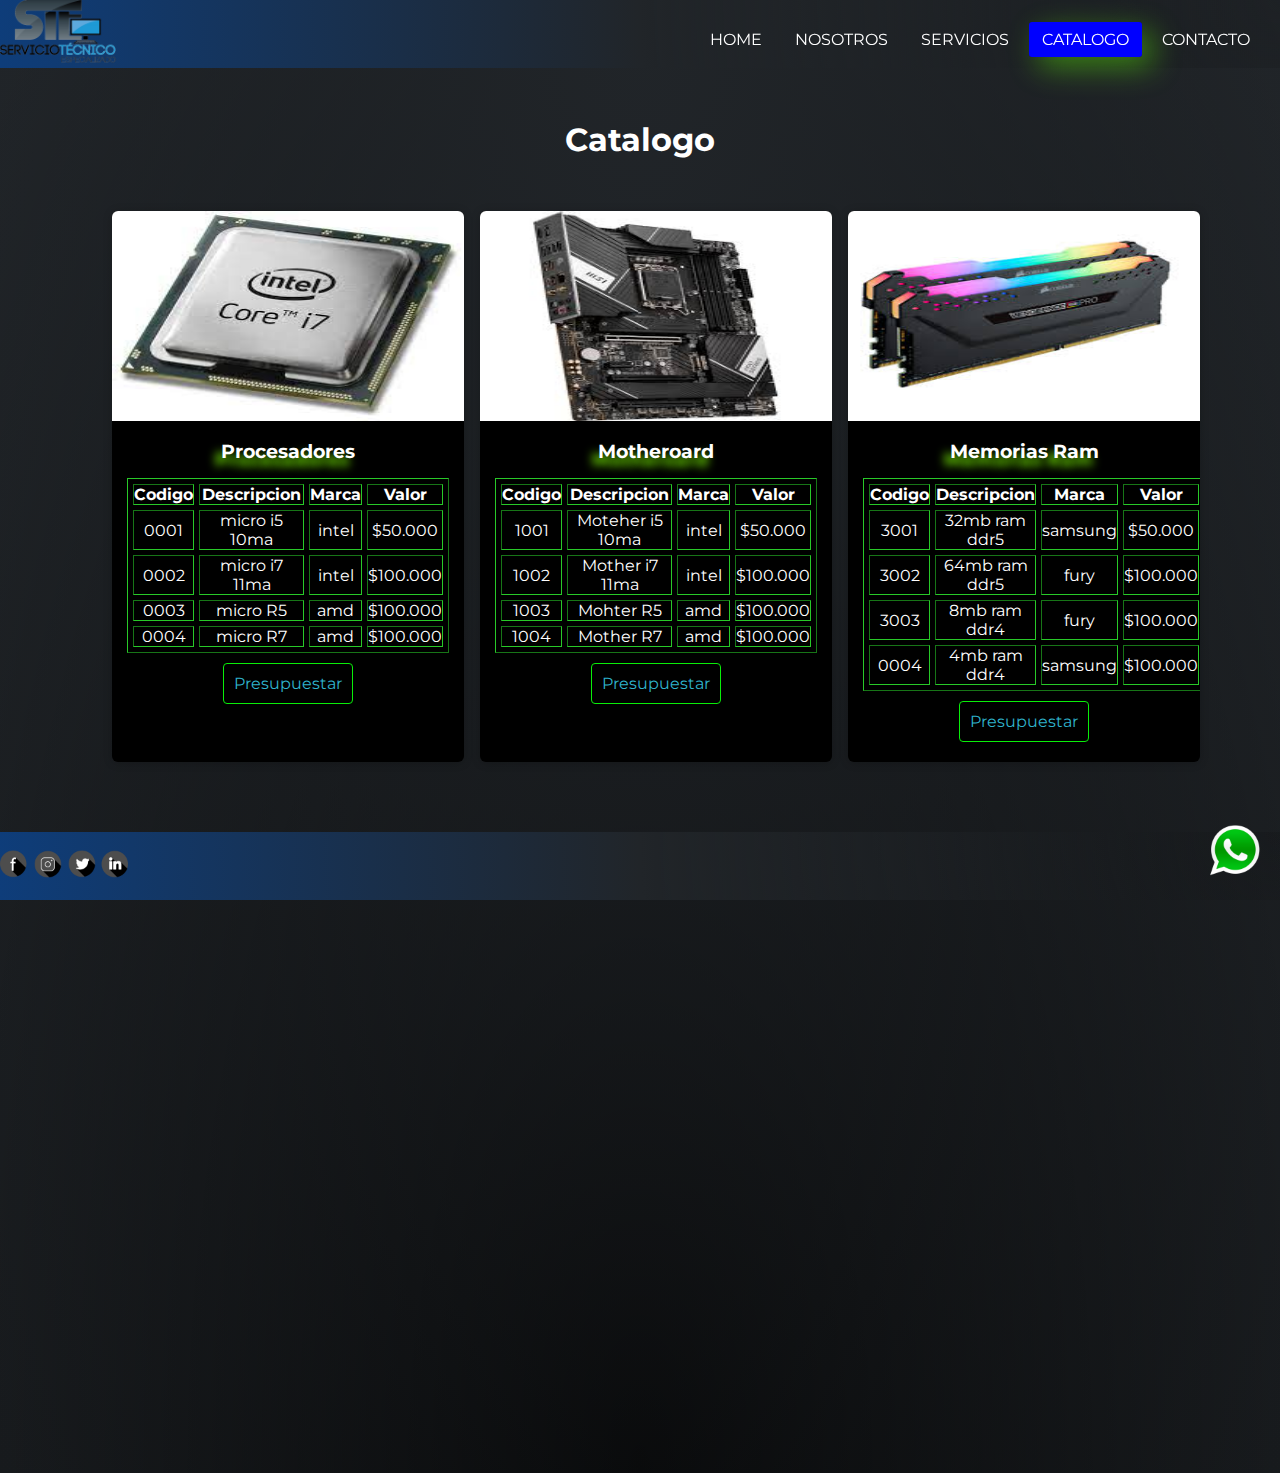
==== pages/Catalogo.html @ b63f4dee "comentario" ====
<!DOCTYPE html>
<html lang="es">
<head>
	<meta charset="UTF-8">
	<meta name="viewport" content="width=device-width, user-scalable=no, initial-scale=1.0, maximum-scale=1.0, minimum-scale=1.0">
	<title>Catalogo</title>

    <link href="https://cdn.jsdelivr.net/npm/bootstrap@5.3.0/dist/css/bootstrap.min.css" rel="stylesheet" integrity="sha384-9ndCyUaIbzAi2FUVXJi0CjmCapSmO7SnpJef0486qhLnuZ2cdeRhO02iuK6FUUVM" crossorigin="anonymous">

    <link href="https://cdnjs.cloudflare.com/ajax/libs/font-awesome/5.13.0/css/all.min.css" rel="stylesheet">

    <link href="https://unpkg.com/aos@2.3.1/dist/aos.css" rel="stylesheet">

    <link rel="stylesheet" href="https://cdnjs.cloudflare.com/ajax/libs/animate.css/4.1.1/animate.min.css"/>

	<link rel="stylesheet" href="../scss/styles.css">

</head>

<body>
<header>
    <nav>
        <input type="checkbox" id="check">
        <label for="check" class="checkbtn">
            <i class="fas fa-bars"></i>
  
        </label>
        <a href="../index.html" calss="enlace">
            <img src="../img/logo.png" alt="logo" class="logo">
        </a>
        <ul>
          <li><a href="../index.html">HOME</a></li>
          <li><a href="../pages/Nostros.html">NOSOTROS</a></li>
          <li><a href="./Servicios.html">SERVICIOS</a></li>
          <li><a class="active" href="../pages/Catalogo.html">CATALOGO</a></li>
          <li><a href="../pages/Contacto.html">CONTACTO</a></li>
        </ul>
  
      </nav>
</header>

<main class="animate__animated animate__backInUp">
        <!--   Tarjetas-->
    <div class="title-cards">
            <h1>Catalogo</h1>
    </div>
    <div class="container-grid">
        
        <div class="card">
            <figure>
                <img src="../img/micro.jpeg">
            </figure>
            <div class="contenido-card">
                <h3>Procesadores</h3>
                <table border="1" cellpadding="2" cellspacing="5">
                    <tr>
                        <th>Codigo</th>
                        <th>Descripcion</th>
                        <th>Marca</th>
                        <th>Valor</th>
            
                    </tr>
                    <tr>
                        <td>0001</td>
                        <td>micro i5 10ma</td>
                        <td>intel</td>
                        <td>$50.000</td>
                    </tr>
                    <tr>
                        <td>0002</td>
                        <td>micro i7 11ma</td>
                        <td>intel</td>
                        <td>$100.000</td>
                    </tr>
                    <tr>
                        <td>0003</td>
                        <td>micro R5</td>
                        <td>amd</td>
                        <td>$100.000</td>
                    </tr>
                    <tr>
                        <td>0004</td>
                        <td>micro R7</td>
                        <td>amd</td>
                        <td>$100.000</td>
                    </tr>        
                </table>
                <a href="../pages/Contacto.html">Presupuestar</a>
            </div>
        </div>
        <div class="card">
            <figure>
                <img src="../img/mother.jpeg">
            </figure>
            <div class="contenido-card">
                <h3>Motheroard</h3>
                <table border="1" cellpadding="2" cellspacing="5">
                    <tr>
                        <th>Codigo</th>
                        <th>Descripcion</th>
                        <th>Marca</th>
                        <th>Valor</th>

                    </tr>
                    <tr>
                        <td>1001</td>
                        <td>Moteher i5 10ma</td>
                        <td>intel</td>
                        <td>$50.000</td>
                    </tr>
                    <tr>
                        <td>1002</td>
                        <td>Mother i7 11ma</td>
                        <td>intel</td>
                        <td>$100.000</td>
                    </tr>
                    <tr>
                        <td>1003</td>
                        <td>Mohter R5</td>
                        <td>amd</td>
                        <td>$100.000</td>
                    </tr>
                    <tr>
                        <td>1004</td>
                        <td>Mother R7</td>
                        <td>amd</td>
                        <td>$100.000</td>
                    </tr>        
                </table>
                <a href="../pages/Contacto.html">Presupuestar</a>
            </div>
        </div>
        <div class="card">
            <figure>
                <img src="../img/memoria.jpeg">
            </figure>
            <div class="contenido-card">
                <h3>Memorias Ram</h3>
                <table border="1" cellpadding="2" cellspacing="5">
                    <tr>
                        <th>Codigo</th>
                        <th>Descripcion</th>
                        <th>Marca</th>
                        <th>Valor</th>

                    </tr>
                    <tr>
                        <td>3001</td>
                        <td>32mb ram ddr5</td>
                        <td>samsung</td>
                        <td>$50.000</td>
                    </tr>
                    <tr>
                        <td>3002</td>
                        <td>64mb ram ddr5</td>
                        <td>fury</td>
                        <td>$100.000</td>
                    </tr>
                    <tr>
                        <td>3003</td>
                        <td>8mb ram ddr4</td>
                        <td>fury</td>
                        <td>$100.000</td>
                    </tr>
                    <tr>
                        <td>0004</td>
                        <td>4mb ram ddr4</td>
                        <td>samsung</td>
                        <td>$100.000</td>
                    </tr>        
                </table>
                <a href="../pages/Contacto.html">Presupuestar</a>
            </div>
        </div>
    </div>
    <!--Fin   Tarjetas-->

</main>

<div class="BarraLateral slide-top">
    <a href="https://api.whatsapp.com/send?phone=5493462541444&text=Hola,%20necesito%20contactarme%20con%20ustedes">
    <img src="../img/whatsapp.png" alt="ayuda">
    </a>          
</div>

<footer>
    <nav>
        <a href="#" calss="enlace">
            <img src="../img/redes.png" alt="logo" class="logo">
        </a>
    </nav>

</footer>

<script src="https://cdn.jsdelivr.net/npm/bootstrap@5.3.0/dist/js/bootstrap.bundle.min.js" integrity="sha384-geWF76RCwLtnZ8qwWowPQNguL3RmwHVBC9FhGdlKrxdiJJigb/j/68SIy3Te4Bkz" crossorigin="anonymous"></script>

<script>
    AOS.init();
</script>

</body>
</html>
---- scss/styles.css ----
@import url("https://fonts.googleapis.com/css?family=Montserrat&display=swap");
/*Color o Imagen Body*/
/*Colores Menu */
/*Colores Menu Mobile*/
/*Colores Tarjetas */
* {
  margin: 0;
  padding: 0;
  box-sizing: border-box;
  font-family: "Montserrat", sans-serif;
}

nav {
  background-image: radial-gradient(circle at right top, rgba(0, 0, 0, 0.0901960784), #212529, #0e3d7a);
}
nav ul {
  float: right;
  margin-right: 1rem;
}
nav ul li {
  display: inline-block;
  line-height: 5rem;
  margin: 0 0.1rem;
}
nav ul li a {
  color: #ffffff;
  font-size: 1rem;
  padding: 0.5rem 0.8rem;
  border-radius: 3px;
  text-transform: uppercase;
  text-decoration: none;
}
nav ul li a.active, nav ul li a:hover {
  color: #ffffff;
  background: #0000ff;
  transition: 1.5s;
  box-shadow: 10px 10px 30px rgba(96, 248, 7, 0.4588235294);
}

.enlace {
  position: absolute;
  padding: 1rem 2rem;
}

.logo {
  height: 4rem;
}

.checkbtn {
  font-size: 2rem;
  color: #ffffff;
  float: right;
  line-height: 5rem;
  margin-right: 2.5rem;
  cursor: pointer;
  display: none;
}

#check {
  display: none;
}

header {
  position: fixed;
  z-index: 10;
  height: 5rem;
  width: 100%;
}

body {
  --opacidad-negro: 0.5;
  background-color: #212529;
  background-image: radial-gradient(ellipse at top, #212529, transparent), radial-gradient(ellipse at bottom, #000000, transparent);
  background-size: cover;
  background-position: center center;
  position: relative;
}

main {
  gap: 2rem;
  padding: 5rem;
}

footer {
  position: fixed;
  bottom: 0;
  width: 100%;
}

.container-grid {
  padding: 1rem;
  gap: 1rem;
  display: grid;
  min-height: min-content;
  max-height: max-content;
  grid-template-columns: 1fr 1fr 1fr;
  grid-template-rows: 1fr 1fr;
}

.container-card {
  width: 100%;
  display: flex;
  max-width: 1100px;
  margin: auto;
}

.title-cards {
  width: 100%;
  max-width: 1080px;
  margin: auto;
  padding: 20px;
  margin-top: 20px;
  text-align: center;
  color: #fff;
  transition-property: all;
  transition-duration: 1s;
  transition-delay: 0s;
  transition-timing-function: cubic-bezier(0.73, -0.17, 0.8, 1.44);
  transition: all 1s 0s cubic-bezier(0.73, -0.17, 0.8, 1.44);
}

.title-cards:hover {
  width: 90%;
  background-color: #001aff;
  color: TituloTarjeta;
  border-radius: 1rem;
}

/***************************/
.card {
  width: 100%;
  margin: 1rem;
  border-radius: 6px;
  overflow: hidden;
  background: #000000;
  box-shadow: 0px 1px 10px rgba(0, 0, 0, 0.2);
  transition: all 400ms ease-out;
  cursor: default;
}
.card:hover {
  box-shadow: 10px 10px 30px rgba(96, 248, 7, 0.4588235294);
  transform: translateY(-3%);
}
.card img {
  width: 100%;
  height: 210px;
}
.card .contenido-card {
  padding: 15px;
  text-align: center;
}
.card .contenido-card h3 {
  margin-bottom: 15px;
  color: #fff;
  text-shadow: -6px 8px 10px rgb(127, 255, 7);
}
.card .contenido-card table {
  color: #fff;
  border-color: #28c928;
}
.card .contenido-card p {
  line-height: 1.8;
  color: #fff;
  font-size: 14px;
  margin-bottom: 5px;
}
.card .contenido-card a {
  display: inline-block;
  padding: 10px;
  margin-top: 10px;
  text-decoration: none;
  color: #2fb4cc;
  border: 1px solid #09ee09;
  border-radius: 4px;
  transition: all 400ms ease;
  margin-bottom: 5px;
}
.card .contenido-card a:hover {
  background: #09ee09;
  color: #000000;
}

.logoredes {
  height: 3rem;
}
.logoredes :hover {
  transition: 0.5s;
  transform: scale(1.5, 1.5);
}

.BarraLateral {
  position: fixed;
  right: 20px;
  bottom: 20px;
  z-index: 9;
}
.BarraLateral :hover {
  transition: 0.5s;
  transform: scale(1.5, 1.5);
}

.slide-top {
  -webkit-animation: slide-top 3s cubic-bezier(0.55, 0.085, 0.68, 0.53) 0.2s infinite alternate-reverse forwards;
  animation: slide-top 3s cubic-bezier(0.55, 0.085, 0.68, 0.53) 0.2s infinite alternate-reverse forwards;
}

/*animation slide-top*/
@-webkit-keyframes slide-top {
  0% {
    -webkit-transform: translateY(0);
    transform: translateY(0);
  }
  100% {
    -webkit-transform: translateY(-100px);
    transform: translateY(-100px);
  }
}
@keyframes slide-top {
  0% {
    -webkit-transform: translateY(0);
    transform: translateY(0);
  }
  100% {
    -webkit-transform: translateY(-100px);
    transform: translateY(-100px);
  }
}
@media (max-width: 860px) {
  .container-card {
    flex-wrap: wrap;
    position: inherit;
  }
  .card {
    margin: 1rem;
  }
  .card img {
    display: none;
  }
  .container-grid {
    padding: 1rem;
    gap: 1rem;
    display: grid;
    grid-template-columns: 1fr 1fr;
    grid-template-rows: auto;
  }
  .checkbtn {
    display: block;
  }
  ul {
    position: absolute;
    width: 100%;
    height: 100vh;
    background: rgba(26, 1, 1, 0.637);
    top: 80px;
    left: -100%;
    text-align: center;
    transition: all 0.5s;
    z-index: 20;
  }
  nav ul li {
    display: block;
    margin: 3rem 0;
    line-height: 3rem;
  }
  nav ul li a {
    font-size: 1rem;
  }
  li a:hover, li a.active {
    background: none;
    color: red;
  }
  #check:checked ~ ul {
    left: 0;
  }
}
@media (max-width: 576px) {
  .container-card {
    display: flex;
    flex-wrap: wrap;
    position: inherit;
  }
  .card {
    margin: 0.5rem;
  }
  .card img {
    display: none;
  }
  .container-grid {
    padding: 0.5rem;
    gap: 0.5rem;
    display: grid;
    grid-template-columns: 1fr;
    grid-template-rows: auto;
  }
  .checkbtn {
    display: block;
  }
  ul {
    position: fixed;
    width: 100%;
    height: 100vh;
    background: rgba(14, 17, 51, 0.8);
    top: 80px;
    left: -100%;
    text-align: center;
    transition: all 0.5s;
    z-index: 20;
  }
  nav ul li {
    display: block;
    margin: 3rem 0;
    line-height: 3rem;
  }
  nav ul li a {
    font-size: 1rem;
    color: #ffffff;
  }
  li a:hover, li a.active {
    background: none;
  }
  #check:checked ~ ul {
    left: 0;
  }
}/*# sourceMappingURL=styles.css.map */
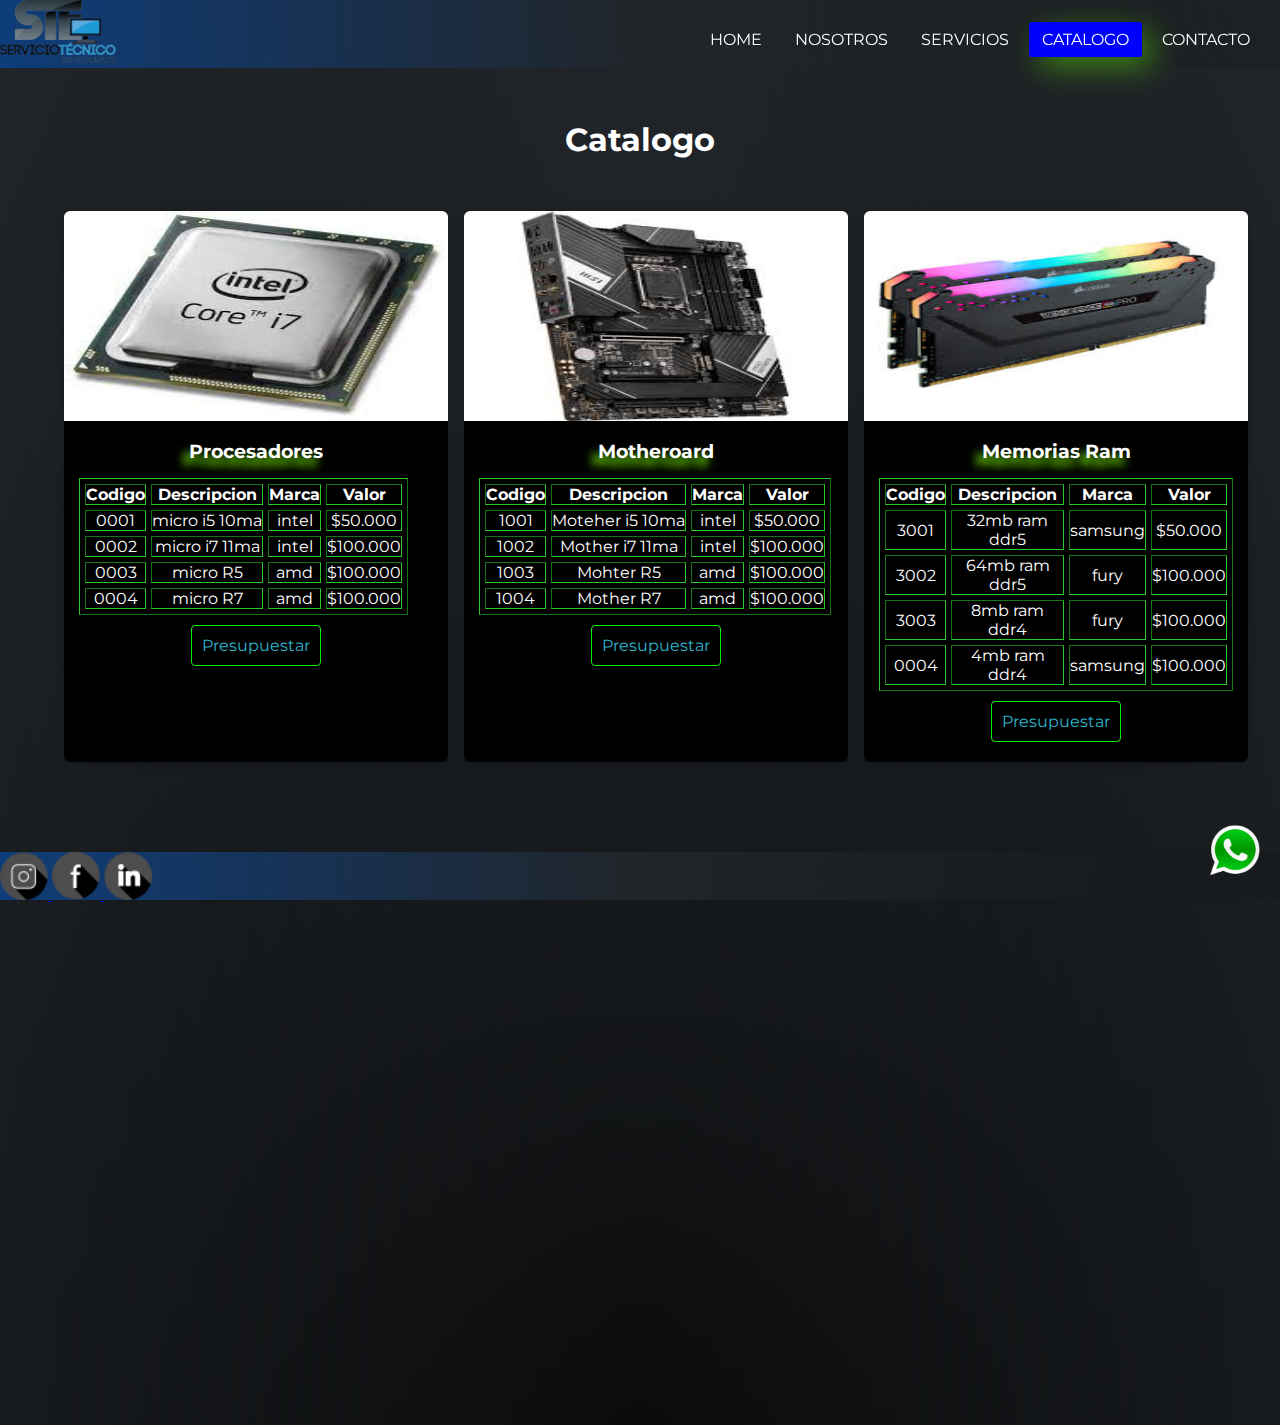
==== commit 219abfbb: "2daRevision" ====
--- a/pages/Catalogo.html
+++ b/pages/Catalogo.html
@@ -39,14 +39,14 @@
       </nav>
 </header>
 
-<main class="animate__animated animate__backInUp">
+<main>
         <!--   Tarjetas-->
     <div class="title-cards">
             <h1>Catalogo</h1>
     </div>
     <div class="container-grid">
         
-        <div class="card">
+        <div class="card animate__animated animate__backInUp">
             <figure>
                 <img src="../img/micro.jpeg">
             </figure>
@@ -88,7 +88,7 @@
                 <a href="../pages/Contacto.html">Presupuestar</a>
             </div>
         </div>
-        <div class="card">
+        <div class="card animate__animated animate__backInUp">
             <figure>
                 <img src="../img/mother.jpeg">
             </figure>
@@ -130,7 +130,7 @@
                 <a href="../pages/Contacto.html">Presupuestar</a>
             </div>
         </div>
-        <div class="card">
+        <div class="card animate__animated animate__backInUp">
             <figure>
                 <img src="../img/memoria.jpeg">
             </figure>
@@ -185,11 +185,18 @@
 
 <footer>
     <nav>
-        <a href="#" calss="enlace">
-            <img src="../img/redes.png" alt="logo" class="logo">
-        </a>
+        <div class="logoredes">
+            <a href="https://www.instagram.com/matiasjaw80/" calss="enlace">
+                <img src="../img/redes-instagram.png" alt="logo" class="logoredes">
+            </a>
+            <a href="https://www.facebook.com/matiasw80" calss="enlaceredes">
+                <img src="../img/redes-facebook.png" alt="logo" class="logoredes">
+            </a>
+            <a href="https://www.linkedin.com/in/matias-werjman/" calss="enlaceredes">
+                <img src="../img/redes-linkedin.png" alt="logo" class="logoredes">
+            </a>
+        </div>
     </nav>
-
 </footer>
 
 <script src="https://cdn.jsdelivr.net/npm/bootstrap@5.3.0/dist/js/bootstrap.bundle.min.js" integrity="sha384-geWF76RCwLtnZ8qwWowPQNguL3RmwHVBC9FhGdlKrxdiJJigb/j/68SIy3Te4Bkz" crossorigin="anonymous"></script>
--- a/scss/styles.css
+++ b/scss/styles.css
@@ -78,7 +78,8 @@
 
 main {
   gap: 2rem;
-  padding: 5rem;
+  padding: 2rem;
+  padding-top: 5rem;
 }
 
 footer {
@@ -226,19 +227,23 @@
   }
 }
 @media (max-width: 860px) {
+  main {
+    gap: 1rem;
+    padding: 1rem;
+    padding-top: 5rem;
+  }
   .container-card {
     flex-wrap: wrap;
     position: inherit;
   }
-  .card {
-    margin: 1rem;
-  }
   .card img {
-    display: none;
+    width: 100%;
+    height: 210px;
+    text-align: center;
   }
   .container-grid {
-    padding: 1rem;
-    gap: 1rem;
+    padding: 1.5rem;
+    gap: 1.5rem;
     display: grid;
     grid-template-columns: 1fr 1fr;
     grid-template-rows: auto;
@@ -246,57 +251,14 @@
   .checkbtn {
     display: block;
   }
-  ul {
-    position: absolute;
-    width: 100%;
-    height: 100vh;
-    background: rgba(26, 1, 1, 0.637);
-    top: 80px;
-    left: -100%;
-    text-align: center;
-    transition: all 0.5s;
-    z-index: 20;
-  }
-  nav ul li {
-    display: block;
-    margin: 3rem 0;
-    line-height: 3rem;
-  }
-  nav ul li a {
-    font-size: 1rem;
-  }
-  li a:hover, li a.active {
-    background: none;
-    color: red;
-  }
   #check:checked ~ ul {
     left: 0;
   }
-}
-@media (max-width: 576px) {
-  .container-card {
-    display: flex;
-    flex-wrap: wrap;
-    position: inherit;
-  }
-  .card {
-    margin: 0.5rem;
-  }
-  .card img {
-    display: none;
-  }
-  .container-grid {
-    padding: 0.5rem;
-    gap: 0.5rem;
-    display: grid;
-    grid-template-columns: 1fr;
-    grid-template-rows: auto;
-  }
-  .checkbtn {
-    display: block;
-  }
-  ul {
-    position: fixed;
+  nav {
+    background-image: radial-gradient(circle at right top, rgba(19, 3, 110, 0.8078431373), #212529, #037409);
+  }
+  nav ul {
+    position: absolute;
     width: 100%;
     height: 100vh;
     background: rgba(14, 17, 51, 0.8);
@@ -312,11 +274,44 @@
     line-height: 3rem;
   }
   nav ul li a {
+    color: #ffffff;
     font-size: 1rem;
+    padding: 0.5rem 0.8rem;
+    border-radius: 3px;
+    text-transform: uppercase;
+    text-decoration: none;
+  }
+  nav ul li a.active, nav ul li a:hover {
     color: #ffffff;
-  }
-  li a:hover, li a.active {
-    background: none;
+    background: #0000ff;
+    transition: 1.5s;
+    box-shadow: 10px 10px 30px rgba(96, 248, 7, 0.4588235294);
+  }
+}
+@media (max-width: 576px) {
+  main {
+    gap: 2rem;
+    padding: 0.5rem;
+    padding-top: 5rem;
+    padding-left: 0;
+  }
+  .container-card {
+    display: flex;
+    flex-wrap: wrap;
+    position: inherit;
+  }
+  .card img {
+    display: none;
+  }
+  .container-grid {
+    padding: 2rem;
+    gap: 0rem;
+    display: grid;
+    grid-template-columns: 1fr;
+    grid-template-rows: auto;
+  }
+  .checkbtn {
+    display: block;
   }
   #check:checked ~ ul {
     left: 0;
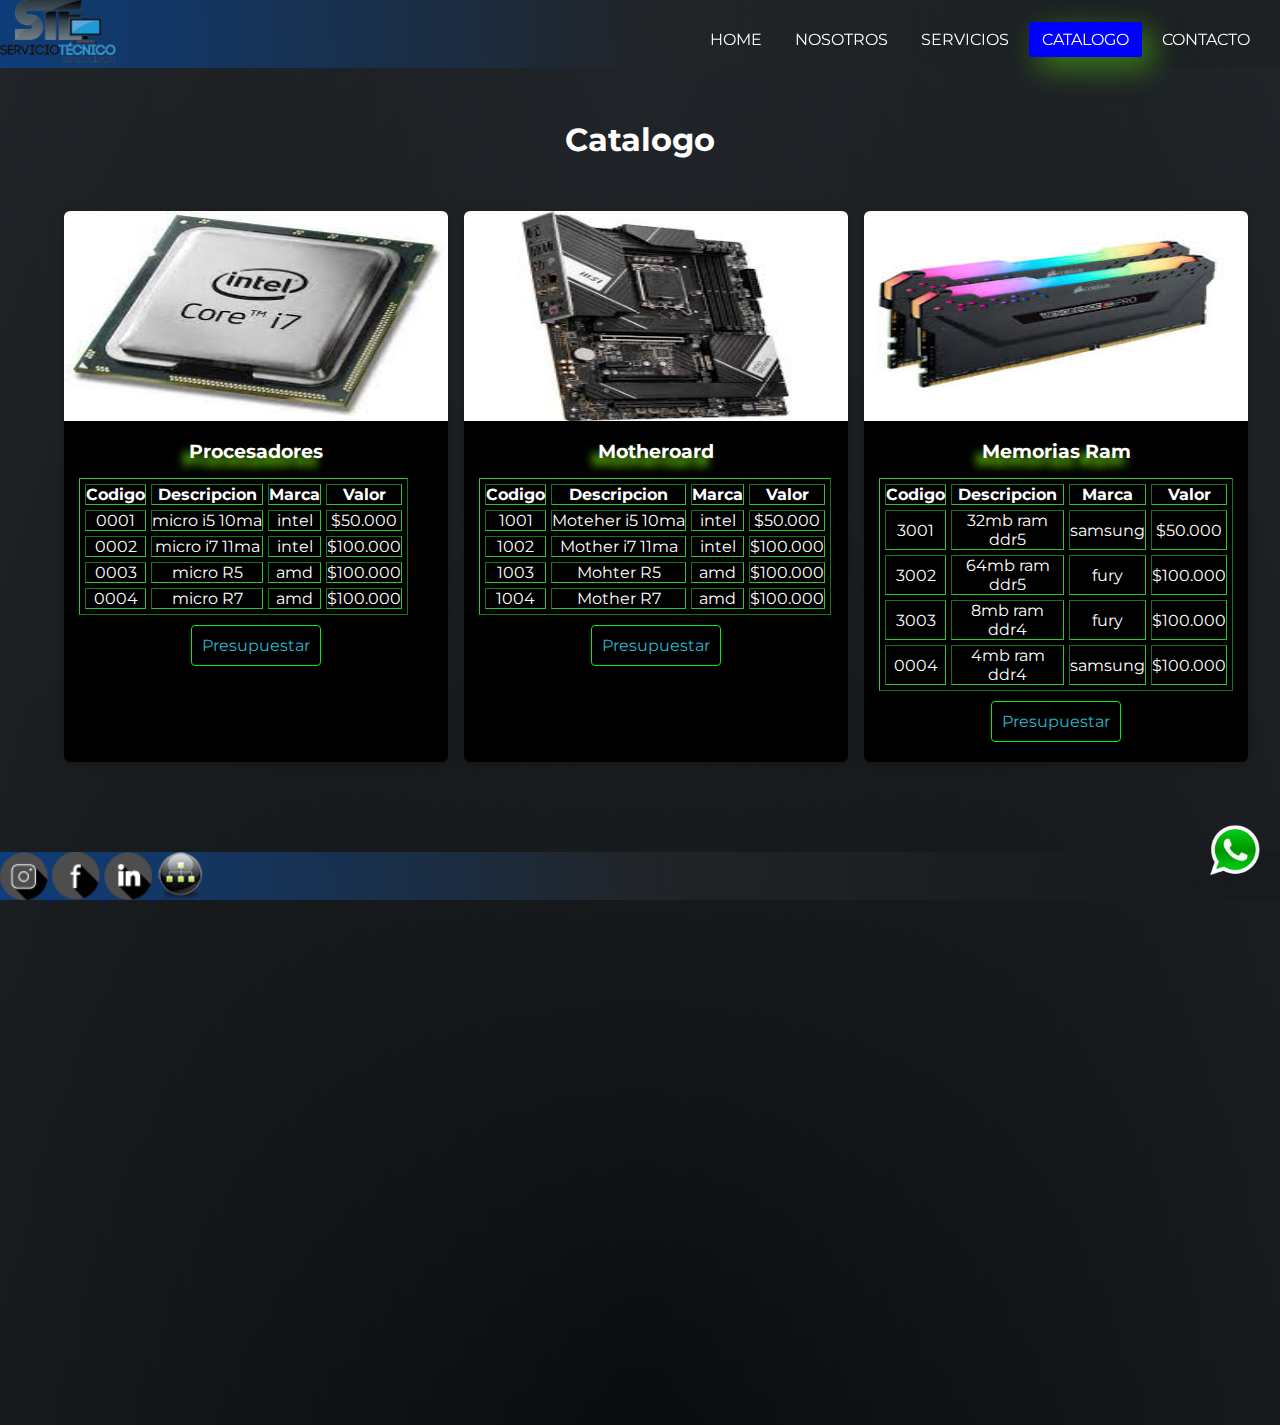
==== commit 8a67adc5: "4revision" ====
--- a/pages/Catalogo.html
+++ b/pages/Catalogo.html
@@ -4,6 +4,9 @@
 	<meta charset="UTF-8">
 	<meta name="viewport" content="width=device-width, user-scalable=no, initial-scale=1.0, maximum-scale=1.0, minimum-scale=1.0">
 	<title>Catalogo</title>
+
+    <meta name="description" content="Todos los componenstes para tu computadora">
+    <meta name="keywords" content="Procesadores, Motheroard, Memoria RAM">
 
     <link href="https://cdn.jsdelivr.net/npm/bootstrap@5.3.0/dist/css/bootstrap.min.css" rel="stylesheet" integrity="sha384-9ndCyUaIbzAi2FUVXJi0CjmCapSmO7SnpJef0486qhLnuZ2cdeRhO02iuK6FUUVM" crossorigin="anonymous">
 
@@ -195,6 +198,8 @@
             <a href="https://www.linkedin.com/in/matias-werjman/" calss="enlaceredes">
                 <img src="../img/redes-linkedin.png" alt="logo" class="logoredes">
             </a>
+            <a href="https://www.xml-sitemaps.com/download/matiasjaw80.github.io-923e89be5/sitemap.html?view=1" calss="enlaceredes">
+                <img src="../img/SiteMap.png" alt="logoLinkedin" class="logoredes">
         </div>
     </nav>
 </footer>
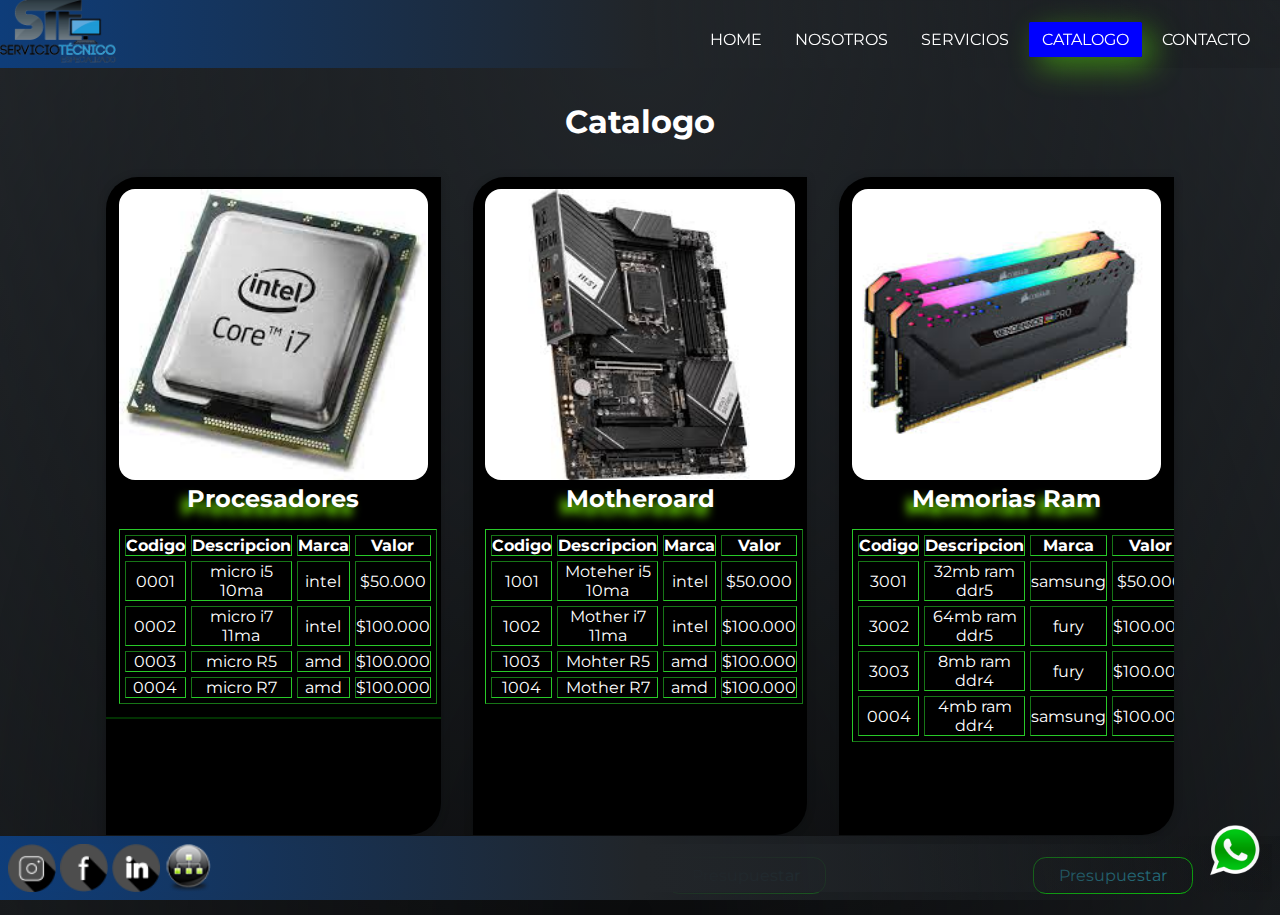
==== commit 50f027c9: "13rev" ====
--- a/pages/Catalogo.html
+++ b/pages/Catalogo.html
@@ -3,7 +3,9 @@
 <head>
 	<meta charset="UTF-8">
 	<meta name="viewport" content="width=device-width, user-scalable=no, initial-scale=1.0, maximum-scale=1.0, minimum-scale=1.0">
-	<title>Catalogo</title>
+	<title>STE | Catalogo</title>
+
+    <link rel="shortcut icon" href="../img/favicon.png">
 
     <meta name="description" content="Todos los componenstes para tu computadora">
     <meta name="keywords" content="Procesadores, Motheroard, Memoria RAM">
@@ -47,14 +49,18 @@
     <div class="title-cards">
             <h1>Catalogo</h1>
     </div>
-    <div class="container-grid">
+    <div class="container-card">
         
-        <div class="card animate__animated animate__backInUp">
-            <figure>
-                <img src="../img/micro.jpeg">
-            </figure>
-            <div class="contenido-card">
+        <div class="card">
+
+            <div class="contenido-card animate__animated animate__backInUp">
+
+                <figure>
+                    <img src="../img/micro.jpeg">
+                </figure>
+                
                 <h3>Procesadores</h3>
+
                 <table border="1" cellpadding="2" cellspacing="5">
                     <tr>
                         <th>Codigo</th>
@@ -88,15 +94,25 @@
                         <td>$100.000</td>
                     </tr>        
                 </table>
-                <a href="../pages/Contacto.html">Presupuestar</a>
-            </div>
-        </div>
-        <div class="card animate__animated animate__backInUp">
-            <figure>
-                <img src="../img/mother.jpeg">
-            </figure>
-            <div class="contenido-card">
+            </div>
+            <div class="linea"></div>
+            <div class="contenido-footer-card">
+                <a class="botones" href="../pages/Contacto.html">Presupuestar</a>
+            </div>
+
+        
+        </div>
+        
+        <div class="card">
+
+            <div class="contenido-card animate__animated animate__backInUp">
+
+                <figure>
+                    <img src="../img/mother.jpeg">
+                </figure>
+
                 <h3>Motheroard</h3>
+
                 <table border="1" cellpadding="2" cellspacing="5">
                     <tr>
                         <th>Codigo</th>
@@ -130,15 +146,23 @@
                         <td>$100.000</td>
                     </tr>        
                 </table>
-                <a href="../pages/Contacto.html">Presupuestar</a>
-            </div>
-        </div>
-        <div class="card animate__animated animate__backInUp">
-            <figure>
-                <img src="../img/memoria.jpeg">
-            </figure>
-            <div class="contenido-card">
+            </div>
+
+            <div class="contenido-footer-card">
+                <a class="botones" href="../pages/Contacto.html">Presupuestar</a>
+            </div>
+         
+        </div>
+        <div class="card">
+
+            <div class="contenido-card animate__animated animate__backInUp">
+                
+                <figure>
+                    <img src="../img/memoria.jpeg">
+                </figure>
+
                 <h3>Memorias Ram</h3>
+
                 <table border="1" cellpadding="2" cellspacing="5">
                     <tr>
                         <th>Codigo</th>
@@ -172,7 +196,10 @@
                         <td>$100.000</td>
                     </tr>        
                 </table>
-                <a href="../pages/Contacto.html">Presupuestar</a>
+            </div>
+
+            <div class="contenido-footer-card">
+                <a class="botones" href="../pages/Contacto.html">Presupuestar</a>
             </div>
         </div>
     </div>
--- a/scss/styles.css
+++ b/scss/styles.css
@@ -1,15 +1,23 @@
+@charset "UTF-8";
 @import url("https://fonts.googleapis.com/css?family=Montserrat&display=swap");
-/*Color o Imagen Body*/
-/*Colores Menu */
-/*Colores Menu Mobile*/
-/*Colores Tarjetas */
 * {
   margin: 0;
   padding: 0;
   box-sizing: border-box;
   font-family: "Montserrat", sans-serif;
-}
-
+  text-decoration: none;
+}
+
+/*Color o Imagen Body*/
+/*Colores Menu */
+/*Colores Menu Mobile*/
+/*Colores Tarjetas */
+/*Colores Tarjetas generadas con Ciclos*/
+/*Tamaños*/
+/*Titulos Tarjetas*/
+/*Tarjetas*/
+/*Imagenes Tarjetas*/
+/*mixin*/
 nav {
   background-image: radial-gradient(circle at right top, rgba(0, 0, 0, 0.0901960784), #212529, #0e3d7a);
 }
@@ -26,9 +34,10 @@
   color: #ffffff;
   font-size: 1rem;
   padding: 0.5rem 0.8rem;
-  border-radius: 3px;
+  border-radius: 1.5px;
   text-transform: uppercase;
   text-decoration: none;
+  /* $color, $font-size, $padding, $border-radius, $text-transform, $text-decoration */
 }
 nav ul li a.active, nav ul li a:hover {
   color: #ffffff;
@@ -39,7 +48,7 @@
 
 .enlace {
   position: absolute;
-  padding: 1rem 2rem;
+  padding: 1rem;
 }
 
 .logo {
@@ -60,82 +69,118 @@
   display: none;
 }
 
+.logoredes {
+  height: 3rem;
+}
+.logoredes :hover {
+  transition: 0.5s;
+  transform: scale(1.5, 1.5);
+}
+
 header {
   position: fixed;
+  width: 100%;
+  height: 4rem;
   z-index: 10;
-  height: 5rem;
-  width: 100%;
 }
 
 body {
+  position: relative;
   --opacidad-negro: 0.5;
   background-color: #212529;
   background-image: radial-gradient(ellipse at top, #212529, transparent), radial-gradient(ellipse at bottom, #000000, transparent);
   background-size: cover;
   background-position: center center;
-  position: relative;
 }
 
 main {
   gap: 2rem;
   padding: 2rem;
-  padding-top: 5rem;
+  padding-top: 4rem;
+  padding-bottom: 4rem;
+  /*gap, padding, padding-top, padding-bottom*/
 }
 
 footer {
   position: fixed;
+  width: 100%;
+  background-image: radial-gradient(circle at right top, rgba(0, 0, 0, 0.0901960784), #212529, #0e3d7a);
+  padding: 0.5rem;
   bottom: 0;
-  width: 100%;
+  text-decoration: none;
+}
+
+/*Contenedores*/
+.container-slide {
+  max-width: 75%;
+  display: flex;
+  margin: auto;
 }
 
 .container-grid {
-  padding: 1rem;
-  gap: 1rem;
+  height: 100vh;
+  display: grid; /*de que forma se visualiza*/
+  padding: 1rem; /*Relleno*/
+  height: auto;
+  grid-column-gap: 1rem; /*espacio entre columnas*/
+  grid-template-columns: 1fr 1fr 1fr; /*columnas*/
+  grid-template-rows: 1fr 1fr; /*filas*/
+  grid-template-areas: "Box01  Box02    Box03" "Box01  Box04    Box05";
+}
+
+.container-grid > * {
+  height: auto;
+  display: flex; /*de que forma se visualiza*/
+  justify-content: center; /*Contenido Justificado*/
+  align-items: center;
+}
+
+.container-card {
+  width: 100%;
+  max-width: 1100px;
+  display: flex;
+  margin: auto;
+}
+
+.container-btn {
   display: grid;
-  min-height: min-content;
-  max-height: max-content;
-  grid-template-columns: 1fr 1fr 1fr;
-  grid-template-rows: 1fr 1fr;
-}
-
-.container-card {
-  width: 100%;
-  display: flex;
-  max-width: 1100px;
-  margin: auto;
-}
-
+  justify-content: center;
+}
+
+/*Elementos Tarjetas*/
 .title-cards {
   width: 100%;
   max-width: 1080px;
   margin: auto;
-  padding: 20px;
-  margin-top: 20px;
+  margin-top: 1.2rem;
+  padding: 1.2rem;
   text-align: center;
   color: #fff;
   transition-property: all;
   transition-duration: 1s;
   transition-delay: 0s;
   transition-timing-function: cubic-bezier(0.73, -0.17, 0.8, 1.44);
-  transition: all 1s 0s cubic-bezier(0.73, -0.17, 0.8, 1.44);
+  /*transition: all 1s 0s cubic-bezier(.73,-0.17,.8,1.44); pasar parametros todos juntos*/
 }
 
 .title-cards:hover {
   width: 90%;
   background-color: #001aff;
-  color: TituloTarjeta;
+  color: #fff;
   border-radius: 1rem;
 }
 
-/***************************/
 .card {
   width: 100%;
   margin: 1rem;
-  border-radius: 6px;
-  overflow: hidden;
+  padding-bottom: 5rem;
   background: #000000;
   box-shadow: 0px 1px 10px rgba(0, 0, 0, 0.2);
+  border-color: rgba(9, 238, 9, 0.2039215686);
+  border-top-left-radius: 2rem;
+  border-bottom-right-radius: 2rem;
   transition: all 400ms ease-out;
+  overflow: hidden;
   cursor: default;
 }
 .card:hover {
@@ -144,49 +189,154 @@
 }
 .card img {
   width: 100%;
-  height: 210px;
+  height: 291px;
+  border-radius: 1rem;
 }
 .card .contenido-card {
-  padding: 15px;
+  padding: 0.8rem;
   text-align: center;
+  height: auto;
 }
 .card .contenido-card h3 {
-  margin-bottom: 15px;
+  margin-bottom: 1rem;
   color: #fff;
   text-shadow: -6px 8px 10px rgb(127, 255, 7);
+  font-size: 1.5rem;
 }
 .card .contenido-card table {
   color: #fff;
   border-color: #28c928;
 }
 .card .contenido-card p {
-  line-height: 1.8;
+  line-height: 1.2rem;
   color: #fff;
-  font-size: 14px;
-  margin-bottom: 5px;
+  font-size: 1rem;
+  margin-bottom: 0.2rem;
 }
 .card .contenido-card a {
   display: inline-block;
-  padding: 10px;
-  margin-top: 10px;
+  padding: 0.5rem;
+  margin-top: 0.5rem;
+  margin-bottom: 0.5rem;
   text-decoration: none;
+}
+.card .contenido-footer-card {
+  padding: 0.8rem;
+  width: 100%;
+  border-top: 1px;
+  border-color: rgba(9, 238, 9, 0.2039215686);
+  text-align: center;
+  position: absolute;
+  align-self: center;
+  bottom: 0;
+}
+.card .contenido-footer-card a {
+  display: inline-block;
+  padding: 0.5rem;
+  margin-top: 0.5rem;
+  margin-bottom: 0.5rem;
+  text-decoration: none;
+}
+
+.linea {
+  height: 2px;
+  background-color: rgba(9, 238, 9, 0.2039215686);
+  overflow: hidden;
+}
+
+/*Card ciclos*/
+.Box01 {
+  grid-area: Box01;
+}
+
+.Box02 {
+  grid-area: Box02;
+}
+
+.Box03 {
+  grid-area: Box03;
+}
+
+.Box04 {
+  grid-area: Box04;
+}
+
+.Box05 {
+  grid-area: Box05;
+}
+
+.Box-Color01 {
+  background-color: rgba(17, 69, 97, 0.8980392157);
+}
+
+.Box-Color02 {
+  background-color: #3411b4;
+}
+
+.Box-Color03 {
+  background-color: #3bd112;
+}
+
+.Box-Color04 {
+  background-color: #d718e4;
+}
+
+.Box-Color05 {
+  background-color: rgba(178, 17, 196, 0.137254902);
+}
+
+.Box-Color01 {
+  background-color: Color01;
+}
+
+.Box-Color02 {
+  background-color: Color02;
+}
+
+.Box-Color03 {
+  background-color: Color03;
+}
+
+.Box-Color04 {
+  background-color: Color04;
+}
+
+.Box-Color05 {
+  background-color: Color05;
+}
+
+.botones, .btnWhatsapp, .btnLinkedin, .btnFacebook, .btnInstagram {
   color: #2fb4cc;
   border: 1px solid #09ee09;
-  border-radius: 4px;
+  border-radius: 0.8rem;
   transition: all 400ms ease;
-  margin-bottom: 5px;
-}
-.card .contenido-card a:hover {
+  width: 10rem;
+}
+.botones:hover, .btnWhatsapp:hover, .btnLinkedin:hover, .btnFacebook:hover, .btnInstagram:hover {
   background: #09ee09;
   color: #000000;
-}
-
-.logoredes {
-  height: 3rem;
-}
-.logoredes :hover {
   transition: 0.5s;
-  transform: scale(1.5, 1.5);
+  transform: scale(1.2, 1.2);
+}
+
+.btnInstagram:hover {
+  background: #4e417c;
+  color: #000000;
+}
+
+.btnFacebook:hover {
+  background: rgba(63, 15, 238, 0.9450980392);
+  color: #000000;
+}
+
+.btnLinkedin:hover {
+  background: #5ba2f3;
+  color: #000000;
+}
+
+.btnWhatsapp:hover {
+  background: #13a30e;
+  color: #000000;
 }
 
 .BarraLateral {
@@ -230,23 +380,25 @@
   main {
     gap: 1rem;
     padding: 1rem;
-    padding-top: 5rem;
+    padding-top: 4rem;
+    padding-bottom: 4rem;
   }
   .container-card {
     flex-wrap: wrap;
     position: inherit;
+    /*flex-wrap, position*/
   }
   .card img {
     width: 100%;
-    height: 210px;
+    height: 291px;
     text-align: center;
   }
   .container-grid {
-    padding: 1.5rem;
-    gap: 1.5rem;
-    display: grid;
     grid-template-columns: 1fr 1fr;
     grid-template-rows: auto;
+    height: auto;
+    /*grid-template-column, grid-template-rows, height*/
+    grid-template-areas: "Box01  Box01   " "Box02  Box03   " "Box04  Box05   ";
   }
   .checkbtn {
     display: block;
@@ -255,14 +407,14 @@
     left: 0;
   }
   nav {
-    background-image: radial-gradient(circle at right top, rgba(19, 3, 110, 0.8078431373), #212529, #037409);
+    background-image: radial-gradient(circle at right top, #c3ec50, #212529, #037409);
   }
   nav ul {
     position: absolute;
     width: 100%;
     height: 100vh;
     background: rgba(14, 17, 51, 0.8);
-    top: 80px;
+    top: 4rem;
     left: -100%;
     text-align: center;
     transition: all 0.5s;
@@ -272,20 +424,7 @@
     display: block;
     margin: 3rem 0;
     line-height: 3rem;
-  }
-  nav ul li a {
-    color: #ffffff;
-    font-size: 1rem;
-    padding: 0.5rem 0.8rem;
-    border-radius: 3px;
-    text-transform: uppercase;
-    text-decoration: none;
-  }
-  nav ul li a.active, nav ul li a:hover {
-    color: #ffffff;
-    background: #0000ff;
-    transition: 1.5s;
-    box-shadow: 10px 10px 30px rgba(96, 248, 7, 0.4588235294);
+    /*display, margin, line-height*/
   }
 }
 @media (max-width: 576px) {
@@ -293,22 +432,23 @@
     gap: 2rem;
     padding: 0.5rem;
     padding-top: 5rem;
-    padding-left: 0;
+    padding-bottom: 4rem;
   }
   .container-card {
     display: flex;
     flex-wrap: wrap;
     position: inherit;
+    /*flex-wrap, position*/
   }
   .card img {
     display: none;
   }
   .container-grid {
-    padding: 2rem;
-    gap: 0rem;
-    display: grid;
     grid-template-columns: 1fr;
     grid-template-rows: auto;
+    height: auto;
+    /*grid-template-column, grid-template-rows, height*/
+    grid-template-areas: "Box01" "Box02" "Box03" "Box04" "Box05";
   }
   .checkbtn {
     display: block;
